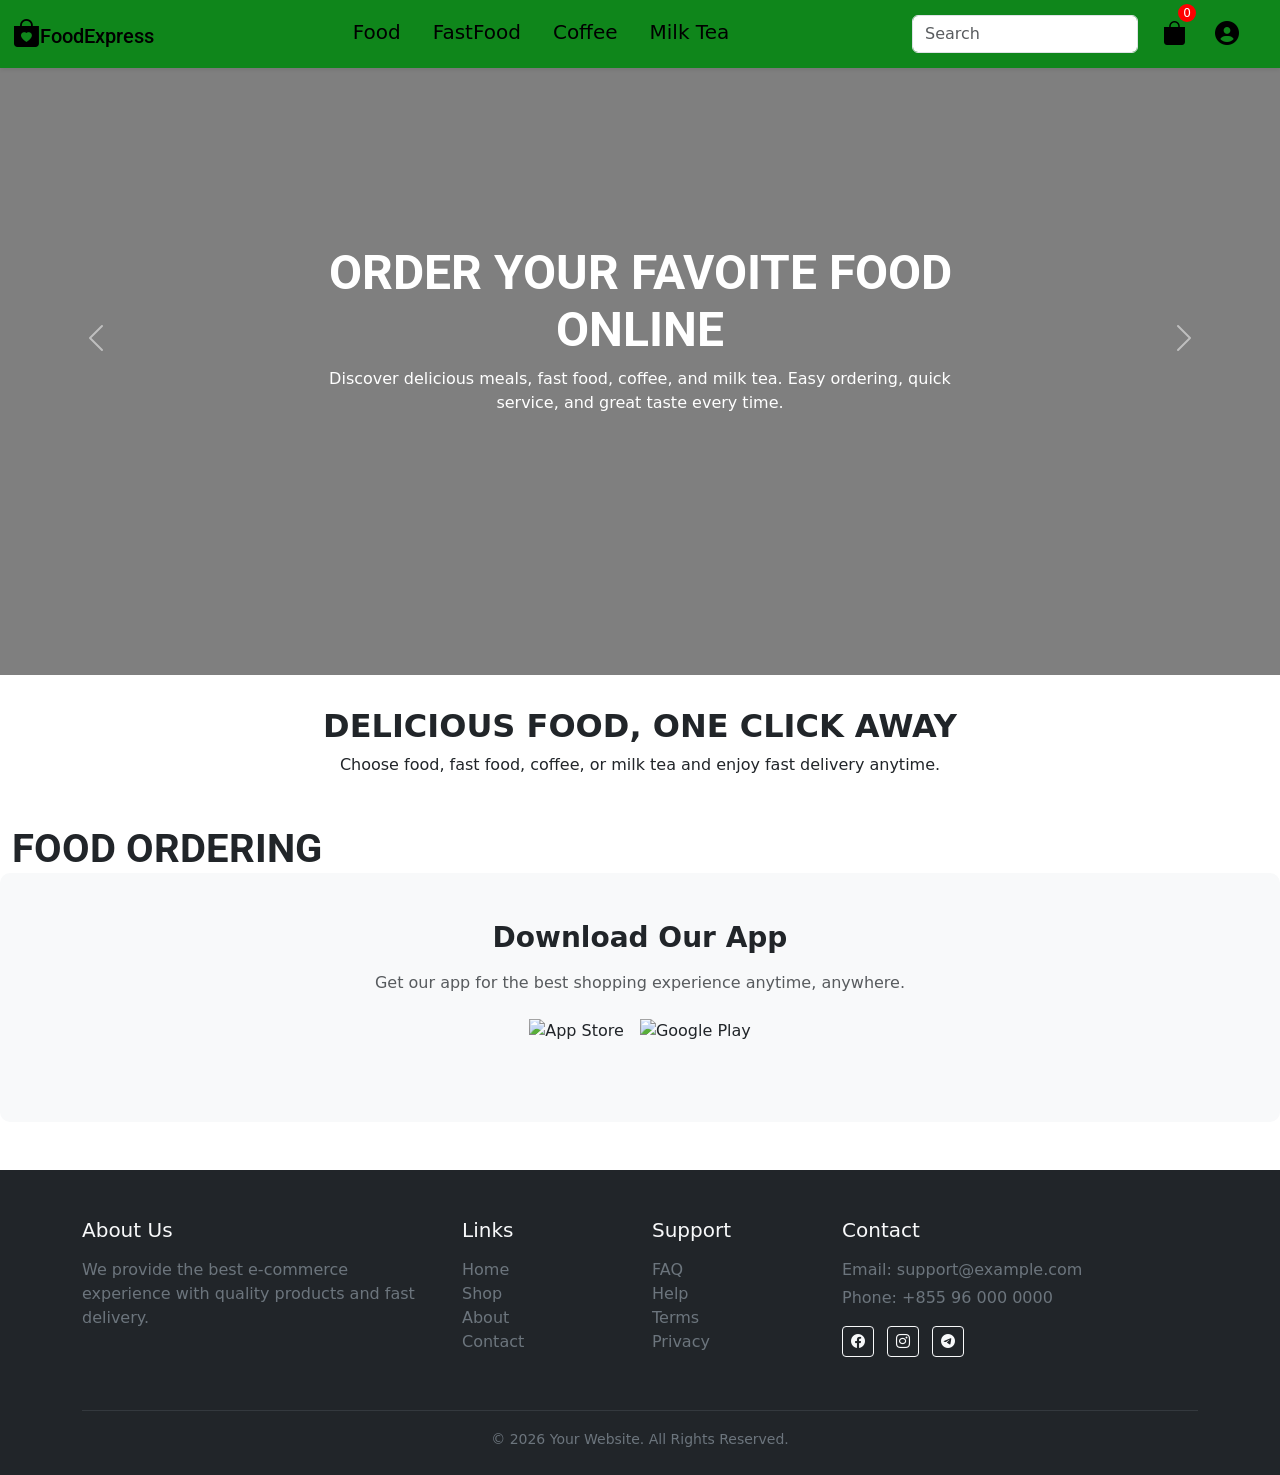
==== index.html @ bdfa1555 "update" ====
<!doctype html>
<html lang="en">

<head>
    <meta charset="UTF-8" />
    <meta name="viewport" content="width=device-width, initial-scale=1.0" />
    <title>FoodExpress</title>
    <link rel="stylesheet" href="./Style/homepage.css" />
    <link href="https://cdn.jsdelivr.net/npm/bootstrap@5.3.8/dist/css/bootstrap.min.css" rel="stylesheet"
        integrity="sha384-sRIl4kxILFvY47J16cr9ZwB07vP4J8+LH7qKQnuqkuIAvNWLzeN8tE5YBujZqJLB" crossorigin="anonymous" />
    <link rel="stylesheet" href="https://cdn.jsdelivr.net/npm/bootstrap-icons@1.13.1/font/bootstrap-icons.min.css" />
    <script src="https://cdn.jsdelivr.net/npm/sweetalert2@11"></script>
    <link rel="stylesheet" href="https://cdnjs.cloudflare.com/ajax/libs/font-awesome/6.5.2/css/all.min.css">
</head>

<body>
    <!-- navbar -->
    <nav class="navbar navbar-dark navbar-expand-lg fixed-top pe-lg-3 shadow-sm ">
        <div class="container-fluid">
            <a class="navbar-brand text-black fw-medium" href="#"><i
                    class="bi bi-bag-heart-fill fs-3"></i>FoodExpress</a>

            <button class="navbar-toggler" type="button" data-bs-toggle="offcanvas"
                data-bs-target="#offcanvasDarkNavbar" aria-controls="offcanvasDarkNavbar"
                aria-label="Toggle navigation">
                <i class="bi bi-list text-black fs-1"></i>
            </button>
            <div class="offcanvas offcanvas-end text-bg-light w-75" tabindex="-1" id="offcanvasDarkNavbar"
                aria-labelledby="offcanvasDarkNavbarLabel">
                <div class="offcanvas-header">
                    <i class="offcanvas-title fs-5" id="offcanvasDarkNavbarLabel">
                            FoodExpress
                    </i>
                    <button type="button" class="btn-close btn-close-black" data-bs-dismiss="offcanvas"
                        aria-label="Close"></button>
                </div>
                <div class="offcanvas-body ">
                    <ul class="navbar-nav justify-content-center gap-3 flex-grow-1 pe-3 ms-3 fs-5">
                        <li class="nav-item">
                            <a class="nav-link text-black fw-medium" aria-current="page" href="/index.html">Food</a>
                        </li>
                        <li class="nav-item">
                            <a class="nav-link text-black fw-medium" href="./menupage/fastfood.html">FastFood</a>
                        </li>
                        <li class="nav-item">
                            <a class="nav-link text-black fw-medium" href="./menupage/coffee.html">Coffee</a>
                        </li>
                        <li class="nav-item">
                            <a class="nav-link text-black fw-medium" href="./menupage/milktea.html">Milk Tea</a>
                        </li>
                    </ul>
                    <form class="d-flex position-relative mt-3 gap-3 mt-lg-0 align-content-center align-items-center"
                        role="search">
                        <input id="search" class="form-control me-2 " type="search" placeholder="Search"
                            aria-label="Search" />
                        <i style="cursor: pointer" class="bi bi-bag-fill text-black fs-4" data-bs-toggle="offcanvas"
                            data-bs-target="#offcanvasScrolling" aria-controls="offcanvasScrolling"></i>
                        <span id="cart_count">0</span>
                    </form>
                    <!-- User Profile Button -->
                    <button class="btn text-black ms-3 fs-4 " data-bs-toggle="modal" data-bs-target="#exampleModal"><i
                            class="fa-solid fa-circle-user "></i></button>
                </div>
            </div>
        </div>
    </nav>

    <!-- user profile Dorm -->
    <div class="modal fade" id="exampleModal" tabindex="-1" aria-labelledby="exampleModalLabel" aria-hidden="true">
        <div class="modal-dialog">
            <div class="modal-content">
                <div class="modal-header">
                    <h1 class="modal-title fs-5 " id="exampleModalLabel">Your Information</h1>
                    <button type="button" class="btn-close" data-bs-dismiss="modal" aria-label="Close"></button>
                </div>
                <div class="modal-body">
                    <form>

                        <!-- Name -->
                        <div class="mb-3">
                            <label for="name" class="col-form-label ">Name</label>
                            <input id="name" type="text" class="form-control" placeholder="Enter name" required>
                        </div>

                        <!-- Gender -->
                        <div class="mb-3">
                            <label class="col-form-label d-block">Gender</label>

                            <div class="form-check form-check-inline">
                                <input class="form-check-input" type="radio" name="gender" id="male" value="male"
                                    required>
                                <label class="form-check-label" for="male">Male</label>
                            </div>

                            <div class="form-check form-check-inline">
                                <input class="form-check-input" type="radio" name="gender" id="female" value="female">
                                <label class="form-check-label" for="female">Female</label>
                            </div>
                        </div>

                        <!-- Gmail -->
                        <div class="mb-3">
                            <label for="email" class="col-form-label">Gmail</label>
                            <input id="email" type="email" class="form-control" placeholder="example@gmail.com"
                                pattern="^[a-zA-Z0-9._%+-]+@gmail\.com$" required>
                            <small class="text-muted">Only Gmail addresses are allowed</small>
                        </div>

                        <!-- Phone Number -->
                        <div class="mb-3">
                            <label for="phone" class="col-form-label">Phone Number</label>
                            <input id="phone" type="tel" class="form-control" placeholder="+855 96 000 0000"
                                pattern="^\+?[0-9]{8,15}$" required>
                        </div>

                        <!-- Address -->
                        <div class="mb-3">
                            <label class="col-form-label">Address</label>

                            <!-- Street -->
                            <input type="text" class="form-control mb-2" placeholder="Street / House number" required>

                            <!-- City -->
                            <input type="text" class="form-control mb-2" placeholder="City" required>

                            <!-- State / Province -->
                            <input type="text" class="form-control mb-2" placeholder="State / Province" required>

                        </div>

                        <!-- Profile Upload -->
                        <div class="mb-3">
                            <label for="profile" class="col-form-label">Profile</label>
                            <input id="profile" type="file" class="form-control" accept="image/*">
                        </div>

                    </form>
                </div>

                <img style="width: 150px; height: 150px; border-radius: 12px;" class="ms-3 mb-3"
                    src="https://i.pinimg.com/1200x/0e/53/97/0e53973045af09690a585416fba9394c.jpg" alt="">

                <div class="modal-footer">
                    <!-- Add Employee -->
                    <button type="button" class="btn btn-secondary w-100" data-bs-dismiss="modal">
                        Add Your Information
                    </button>

                    <!-- Cancel -->
                    <button type="button" class="btn btn-primary w-100" data-bs-dismiss="modal">
                        Cancel
                    </button>
                </div>
            </div>
        </div>
    </div>

    <!-- cart-ocanvas -->

    <div class="offcanvas offcanvas-end" data-bs-scroll="true" data-bs-backdrop="false" tabindex="-1"
        id="offcanvasScrolling">

        <div class="offcanvas-header">
            <h5 class="offcanvas-title">Your Food</h5>
            <button type="button" class="btn-close" data-bs-dismiss="offcanvas"></button>
        </div>

        <div class="offcanvas-body">

            <!-- Cart Items -->
            <div id="cart-items">
            </div>

            <!-- Footer -->
            <div id="card-summary">
                <div class="card-footer">
                    <div class="d-flex justify-content-between fw-bold">
                        <span>Total Payment:</span>
                        <span>${0}</span>
                    </div>
                    <button class="btn btn-dark w-100 mt-3">Payment</button>
                </div>


            </div>

        </div>
    </div>

    <!-- hero page -->
    <div id="carouselExampleControlsNoTouching" class="carousel slide position-relative" data-bs-touch="false">
        <div class="carousel-inner">
            <!-- item 1 -->
            <div class="carousel-item active">
                <div class="hero-slide">
                    <img src="https://i.pinimg.com/736x/09/52/6a/09526a6b908856f823a1c5ae7d5eba42.jpg"
                        class="d-block w-100" alt="..." />

                    <div class="hero-overlay"></div>
                </div>
            </div>

            <!-- item 2 -->
            <div class="carousel-item">
                <div class="hero-slide">
                    <img src="https://i.pinimg.com/1200x/1a/45/1c/1a451c2844826c3691ee80512e9e1166.jpg"
                        class="d-block w-100" alt="..." />

                    <div class="hero-overlay"></div>
                </div>
            </div>

            <!-- item 3 -->
            <div class="carousel-item">
                <div class="hero-slide">
                    <img src="https://i.pinimg.com/1200x/7e/39/4e/7e394e51f9a68c94f97cf4cd88cced75.jpg"
                        class="d-block w-100" alt="..." />

                    <div class="hero-overlay"></div>
                </div>
            </div>
        </div>

        <!-- controls -->
        <button class="carousel-control-prev" type="button" data-bs-target="#carouselExampleControlsNoTouching"
            data-bs-slide="prev">
            <span class="carousel-control-prev-icon"></span>
        </button>

        <button class="carousel-control-next" type="button" data-bs-target="#carouselExampleControlsNoTouching"
            data-bs-slide="next">
            <span class="carousel-control-next-icon"></span>
        </button>

        <div class="hero-content text-center text-white">
            <h1 class="fw-bold">ORDER YOUR FAVOITE FOOD ONLINE</h1>
            <p>Discover delicious meals, fast food, coffee, and milk tea. Easy ordering, quick service, and great taste every time.</p>
        </div>
    </div>

    <!-- about contents -->
    <div class="about container-fluid py-3">

        <!-- title + paragraph -->
        <div class="title-about py-3">
            <h2 class="fw-bold text-center">DELICIOUS FOOD, ONE CLICK AWAY</h2>
            <p class="mx-auto">
                Choose food, fast food, coffee, or milk tea and enjoy fast delivery anytime.

            </p>
        </div>

    </div>


    <!-- menu page -->
    <div class="menu container-fluid">
        <h2 class=" mb-4"> FOOD ORDERING</h2>
        <h1 id="txt-search" class="text-center text-danger-emphasis fw-bold"></h1>
        <div id="show-product" class="row g-4"></div>

    </div>

    <!-- app content -->
    <div class="app-section container-fluid py-5 text-center">

        <h3 class="fw-bold mb-3">Download Our App</h3>
        <p class="text-muted mb-4">
            Get our app for the best shopping experience anytime, anywhere.
        </p>

        <div class="d-flex justify-content-center align-items-center gap-3 flex-wrap">
            <img class="store-btn"
                src="https://upload.wikimedia.org/wikipedia/commons/thumb/3/3c/Download_on_the_App_Store_Badge.svg/1280px-Download_on_the_App_Store_Badge.svg.png"
                alt="App Store">

            <img class="store-btn" src="https://freelogopng.com/images/all_img/1664287128google-play-store-logo-png.png"
                alt="Google Play">
        </div>

    </div>

    <!-- Footer -->
    <footer class="bg-dark text-light pt-5 pb-4 mt-5">
        <div class="container">
            <div class="row">

                <!-- About -->
                <div class="col-12 col-md-4 mb-4">
                    <h5 class="mb-3">About Us</h5>
                    <p class="text-secondary">
                        We provide the best e-commerce experience with quality products and fast delivery.
                    </p>
                </div>

                <!-- Quick Links -->
                <div class="col-6 col-md-2 mb-4">
                    <h5 class="mb-3">Links</h5>
                    <ul class="list-unstyled">
                        <li><a href="#" class="text-secondary text-decoration-none">Home</a></li>
                        <li><a href="#" class="text-secondary text-decoration-none">Shop</a></li>
                        <li><a href="#" class="text-secondary text-decoration-none">About</a></li>
                        <li><a href="#" class="text-secondary text-decoration-none">Contact</a></li>
                    </ul>
                </div>

                <!-- Support -->
                <div class="col-6 col-md-2 mb-4">
                    <h5 class="mb-3">Support</h5>
                    <ul class="list-unstyled">
                        <li><a href="#" class="text-secondary text-decoration-none">FAQ</a></li>
                        <li><a href="#" class="text-secondary text-decoration-none">Help</a></li>
                        <li><a href="#" class="text-secondary text-decoration-none">Terms</a></li>
                        <li><a href="#" class="text-secondary text-decoration-none">Privacy</a></li>
                    </ul>
                </div>

                <!-- Contact -->
                <div class="col-12 col-md-4 mb-4">
                    <h5 class="mb-3">Contact</h5>
                    <p class="text-secondary mb-1">Email: support@example.com</p>
                    <p class="text-secondary mb-1">Phone: +855 96 000 0000</p>

                    <!-- Social -->
                    <div class="mt-3">
                        <a href="#" class="btn btn-outline-light btn-sm me-2"><i class="bi bi-facebook"></i></a>
                        <a href="#" class="btn btn-outline-light btn-sm me-2"><i class="bi bi-instagram"></i></a>
                        <a href="#" class="btn btn-outline-light btn-sm"><i class="bi bi-telegram"></i></a>
                    </div>
                </div>

            </div>

            <hr class="border-secondary">

            <!-- Bottom -->
            <div class="text-center text-secondary">
                <small>© 2026 Your Website. All Rights Reserved.</small>
            </div>
        </div>
    </footer>
</body>

</html>
<script src="https://cdn.jsdelivr.net/npm/bootstrap@5.3.8/dist/js/bootstrap.bundle.min.js"
    integrity="sha384-FKyoEForCGlyvwx9Hj09JcYn3nv7wiPVlz7YYwJrWVcXK/BmnVDxM+D2scQbITxI"
    crossorigin="anonymous"></script>
<script src="./Javascript/homepage.js"></script>
---- Style/homepage.css ----
@import url('https://fonts.googleapis.com/css2?family=Bebas+Neue&family=Bokor&family=Bungee&family=Fjalla+One&family=Koulen&family=Moul&family=Roboto:ital,wght@0,100..900;1,100..900&family=Rye&display=swap');
body{
    width: 100%;
    height: auto;
    background: darkgray;
}

.navbar{
    background-color: rgb(15, 134, 27);
}
.navbar-brand{
    font-family: "Roboto", sans-serif;
    
    
}
.navbar-nav .nav-link:hover{
    background-color: rgba(255, 255, 255, 0.196);
    border-radius: 5px;
    transition: 0.3s;
}
.offcanvas-title{
    font-family: "Roboto", sans-serif;
}
#cart_count{
    position: absolute;
    width: 18px;
    height: 18px;
    border-radius: 50%;
    background-color: red;
    color: white;
    font-size: 12px;
    display: flex;
    justify-content: center;
    align-items: center;
    top: -5px;
    right: -10px;
}
/* hero height */
.hero-slide {
    position: relative;
}

.hero-slide img {
    height: 75vh;
    object-fit: cover;
}

/* overlay */
.hero-overlay {
    position: absolute;
    top: 0;
    left: 0;
    width: 100%;
    height: 100%;

    background: rgba(0, 0, 0, 0.5);
}

/* content center */
.hero-content {
    position: absolute;
    top: 50%;
    left: 50%;
    transform: translate(-50%, -50%);
}
.hero-content h1 {
    font-family: "Roboto", sans-serif;
    color: white;
    font-size: 48px;
}

/* responsive */
@media (max-width: 575px ) {
    .hero-slide img {
        height: 50vh;
    }

    .hero-content h1 {
        width: 100%;
        font-size: 18px;
        line-height: 30px;
    }

    .hero-content p {
        font-size: 14px;
    }
}
@media screen and (min-width: 577px) and (max-width: 992px) {
    .hero-slide img {
        height: 50vh;
    }

    .hero-content h1 {
        font-size: 36px;
    }

    .hero-content p {
        font-size: 18px;
    }
    
}

.menu h2{
     font-family: "Roboto", sans-serif;
     font-weight: 700;
     font-size: 40px;
}

/* product image */
.product-card img {
    height: 300px;
    object-fit: cover;
}

/* hover effect */
.product-card {
    transition: 0.3s;
    box-shadow: rgba(67, 71, 85, 0.27) 0px 0px 0.25em, rgba(90, 125, 188, 0.05) 0px 0.25em 1em;
}

.product-card:hover {
    transform: translateY(-8px);
}

/* mobile spacing */
@media (max-width: 576px) {
    .menu h2 {
        font-size: 20px;
    }
}

/* about card */
.about-card {
    position: relative;
    border-radius: 10px;
    overflow: hidden;
    cursor: pointer;
}

.about-card img {
    width: 100%;
    height: 300px;
    object-fit: cover;
    transition: 0.4s;
}

/* dark overlay */
.about-overlay {
    position: absolute;
    top: 0;
    left: 0;
    width: 100%;
    height: 100%;
    background: rgba(0, 0, 0, 0.5);
}

/* text */
.about-text {
    position: absolute;
    bottom: 20px;
    left: 20px;
    color: white;
}

.about-text h4 {
    font-weight: bold;
}

.about-text p {
    font-size: 14px;
}

/* hover effect */
.about-card:hover img {
    transform: scale(1.1);
}

/* responsive */
@media (max-width: 768px) {
    .about-card img {
        height: 220px;
    }
}
.title-about{
    text-align: justify;
}
@media screen and (min-width:993px) {
    .title-about p{
        width: 75%;
        text-align: center;
    }
}

/* app section */
.app-section {
    background: #f8f9fa;
    border-radius: 10px;
}

/* store buttons */
.store-btn {
    height: 55px;
    cursor: pointer;
    transition: 0.3s;
}

.store-btn:hover {
    transform: scale(1.05);
}

/* responsive */
@media (max-width: 576px) {
    .store-btn {
        height: 45px;
    }
}

/* scroll area */
#cart-items {
  max-height: 60vh;
  overflow-y: auto;
  padding-right: 5px;
}

/* item */
.cart-item {
  display: flex;
  align-items: center;
  gap: 10px;
  background: #f9f9f9;
  padding: 10px;
  border-radius: 10px;
  margin-bottom: 12px;
}

/* image */
.cart-item img {
  width: 70px;
  height: 60px;
  object-fit: cover;
  border-radius: 8px;
}

/* info */
.cart-info {
  flex: 1;
}

.cart-info h6 {
  margin: 0;
  font-size: 14px;
  font-weight: 600;
}

.cart-info p {
  margin: 2px 0;
  font-size: 13px;
  color: #666;
}

/* qty buttons */
.cart-actions {
  display: flex;
  align-items: center;
  gap: 6px;
}

.cart-actions button {
  border: none;
  background: #eaeaea;
  padding: 2px 8px;
  border-radius: 5px;
  font-size: 14px;
  cursor: pointer;
}

.cart-actions button:hover {
  background: #dcdcdc;
}

/* remove icon */
.remove-btn {
  color: red;
  cursor: pointer;
  font-size: 16px;
}

/* footer */
.cart-footer {
  border-top: 1px solid #ddd;
  margin-top: 15px;
  padding-top: 15px;
}
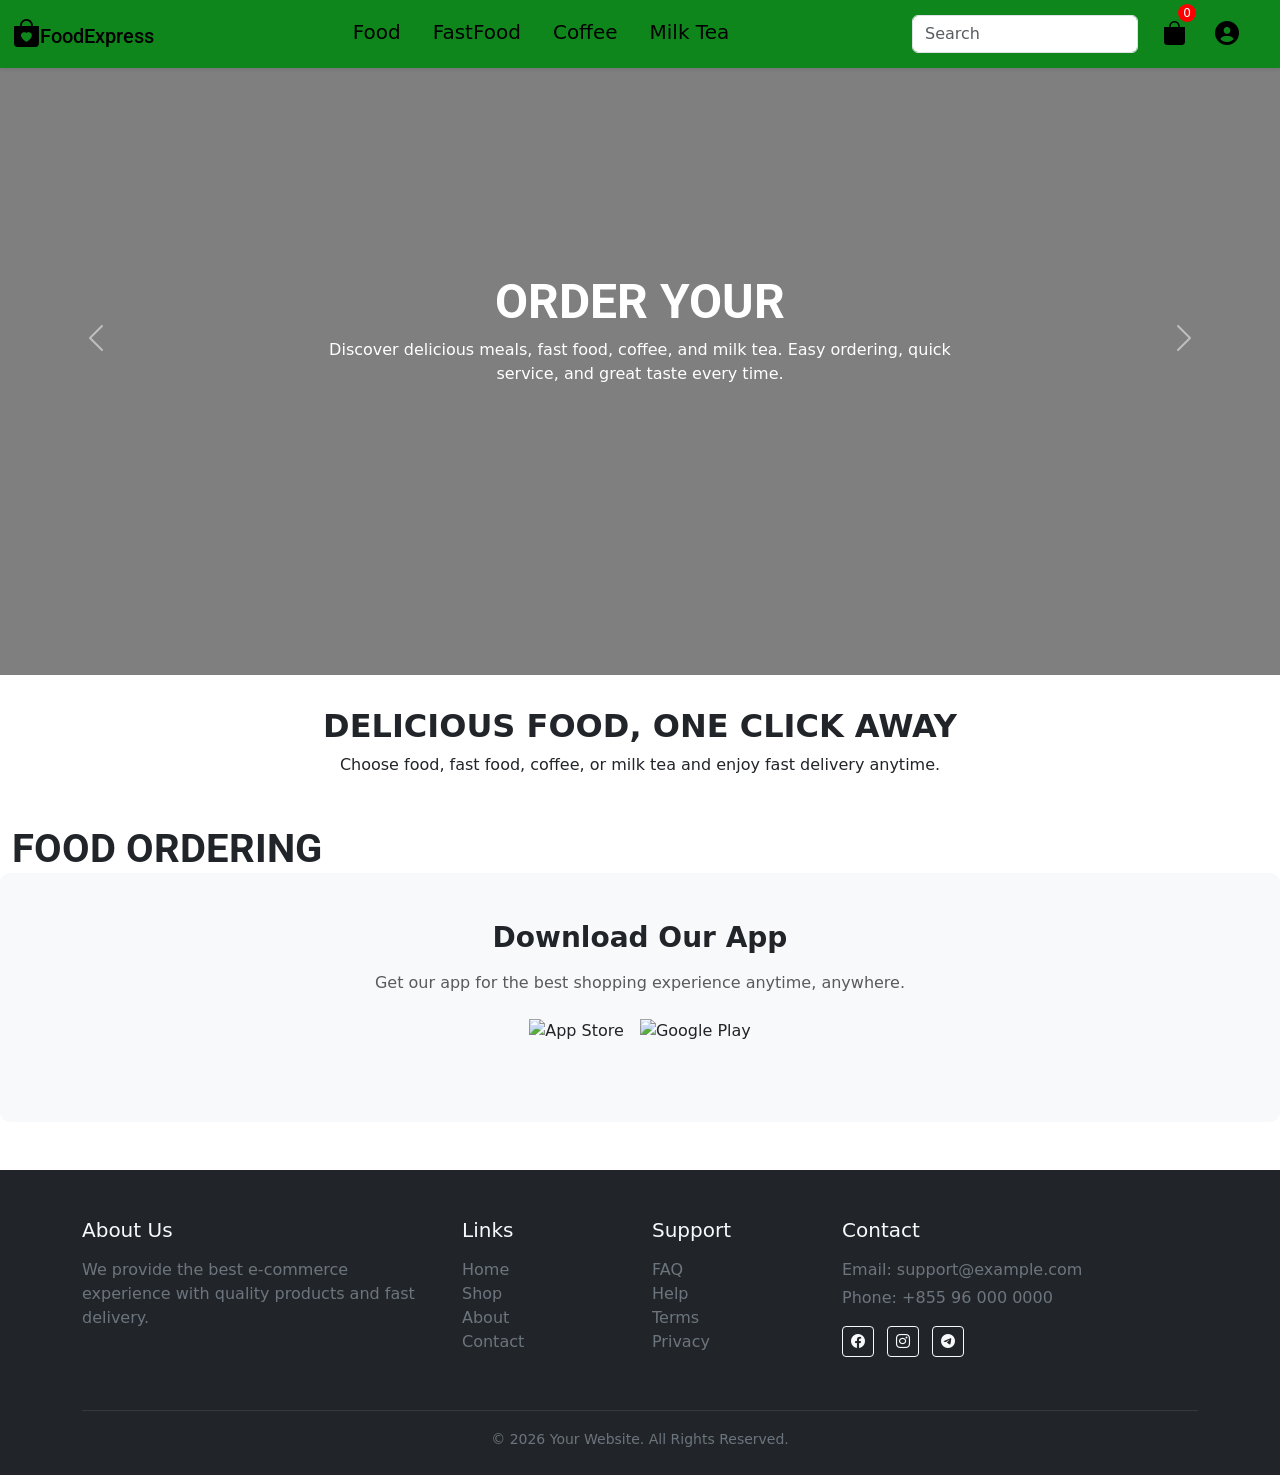
==== commit 7cc8468c: "add_style_typing" ====
--- a/index.html
+++ b/index.html
@@ -29,7 +29,7 @@
                 aria-labelledby="offcanvasDarkNavbarLabel">
                 <div class="offcanvas-header">
                     <i class="offcanvas-title fs-5" id="offcanvasDarkNavbarLabel">
-                            FoodExpress
+                        FoodExpress
                     </i>
                     <button type="button" class="btn-close btn-close-black" data-bs-dismiss="offcanvas"
                         aria-label="Close"></button>
@@ -74,7 +74,7 @@
                     <button type="button" class="btn-close" data-bs-dismiss="modal" aria-label="Close"></button>
                 </div>
                 <div class="modal-body">
-                    <form>
+                    <form id="userForm">
 
                         <!-- Name -->
                         <div class="mb-3">
@@ -134,23 +134,25 @@
                             <input id="profile" type="file" class="form-control" accept="image/*">
                         </div>
 
+                        <img style="width: 150px; height: 150px; border-radius: 12px;" class="ms-3 mb-3"
+                            src="https://i.pinimg.com/1200x/0e/53/97/0e53973045af09690a585416fba9394c.jpg" alt="">
+
+                        <div class="modal-footer">
+                            <!-- Add Employee -->
+                            <button type="submit" class="btn btn-secondary w-100">
+                                Add Your Information
+                            </button>
+
+                            <!-- Cancel -->
+                            <button type="button" class="btn btn-primary w-100" data-bs-dismiss="modal">
+                                Cancel
+                            </button>
+                        </div>
+
                     </form>
                 </div>
 
-                <img style="width: 150px; height: 150px; border-radius: 12px;" class="ms-3 mb-3"
-                    src="https://i.pinimg.com/1200x/0e/53/97/0e53973045af09690a585416fba9394c.jpg" alt="">
-
-                <div class="modal-footer">
-                    <!-- Add Employee -->
-                    <button type="button" class="btn btn-secondary w-100" data-bs-dismiss="modal">
-                        Add Your Information
-                    </button>
-
-                    <!-- Cancel -->
-                    <button type="button" class="btn btn-primary w-100" data-bs-dismiss="modal">
-                        Cancel
-                    </button>
-                </div>
+
             </div>
         </div>
     </div>
@@ -233,8 +235,9 @@
         </button>
 
         <div class="hero-content text-center text-white">
-            <h1 class="fw-bold">ORDER YOUR FAVOITE FOOD ONLINE</h1>
-            <p>Discover delicious meals, fast food, coffee, and milk tea. Easy ordering, quick service, and great taste every time.</p>
+            <h1 id="typing" class="fw-bold"></h1>
+            <p>Discover delicious meals, fast food, coffee, and milk tea. Easy ordering, quick service, and great taste
+                every time.</p>
         </div>
     </div>
 
@@ -345,4 +348,4 @@
 <script src="https://cdn.jsdelivr.net/npm/bootstrap@5.3.8/dist/js/bootstrap.bundle.min.js"
     integrity="sha384-FKyoEForCGlyvwx9Hj09JcYn3nv7wiPVlz7YYwJrWVcXK/BmnVDxM+D2scQbITxI"
     crossorigin="anonymous"></script>
-<script src="./Javascript/homepage.js"></script>+<script src="./javascript/homepage.js"></script>
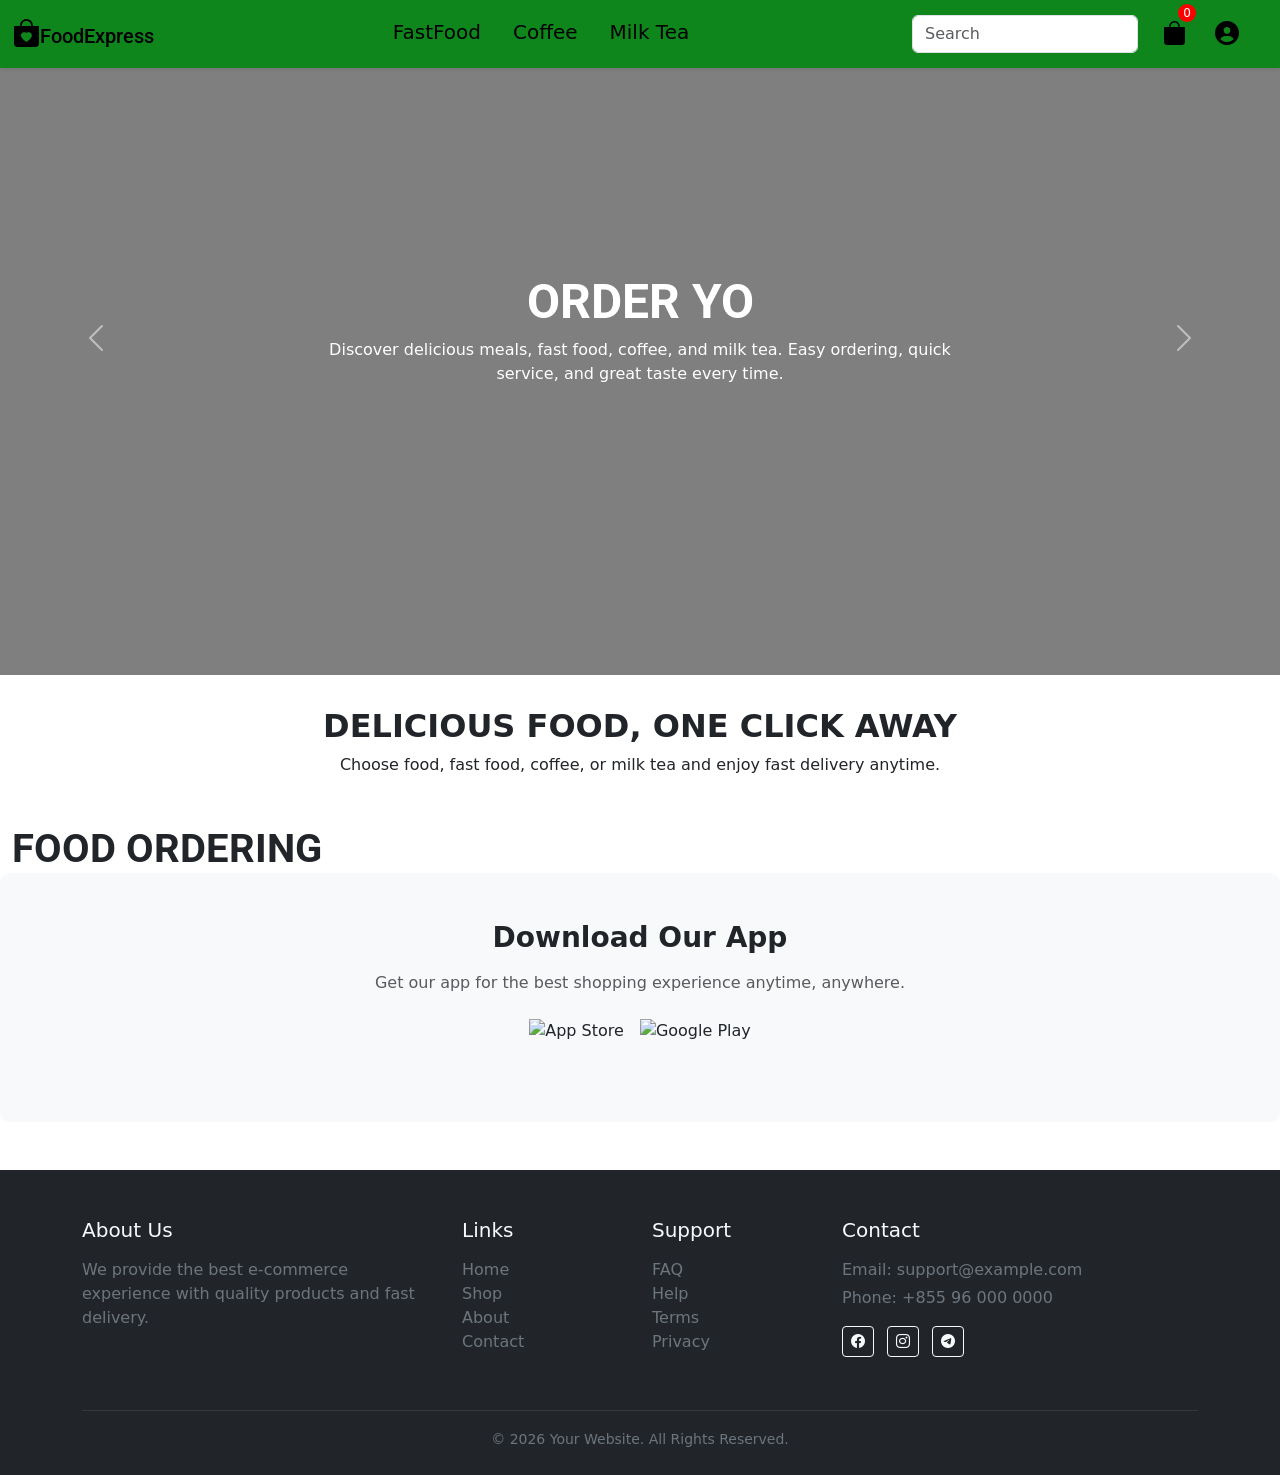
==== commit 900e017c: "delete-food" ====
--- a/index.html
+++ b/index.html
@@ -36,9 +36,7 @@
                 </div>
                 <div class="offcanvas-body ">
                     <ul class="navbar-nav justify-content-center gap-3 flex-grow-1 pe-3 ms-3 fs-5">
-                        <li class="nav-item">
-                            <a class="nav-link text-black fw-medium" aria-current="page" href="/index.html">Food</a>
-                        </li>
+                        
                         <li class="nav-item">
                             <a class="nav-link text-black fw-medium" href="./menupage/fastfood.html">FastFood</a>
                         </li>
--- a/Style/homepage.css
+++ b/Style/homepage.css
@@ -290,4 +290,28 @@
   border-top: 1px solid #ddd;
   margin-top: 15px;
   padding-top: 15px;
-}+}
+
+
+.form-check {
+    border: 1px solid #ddd;
+    border-radius: 10px;
+    padding: 12px 15px;
+    margin-bottom: 10px;
+    display: flex;
+    align-items: center;
+    cursor:pointer;
+}
+
+.form-check-input {
+    margin-right: 10px;
+    margin-left: 0 !important;
+    cursor:pointer;
+   
+}
+
+.bank-img {
+    border-radius: 6px;
+    padding: 1px;
+   
+}
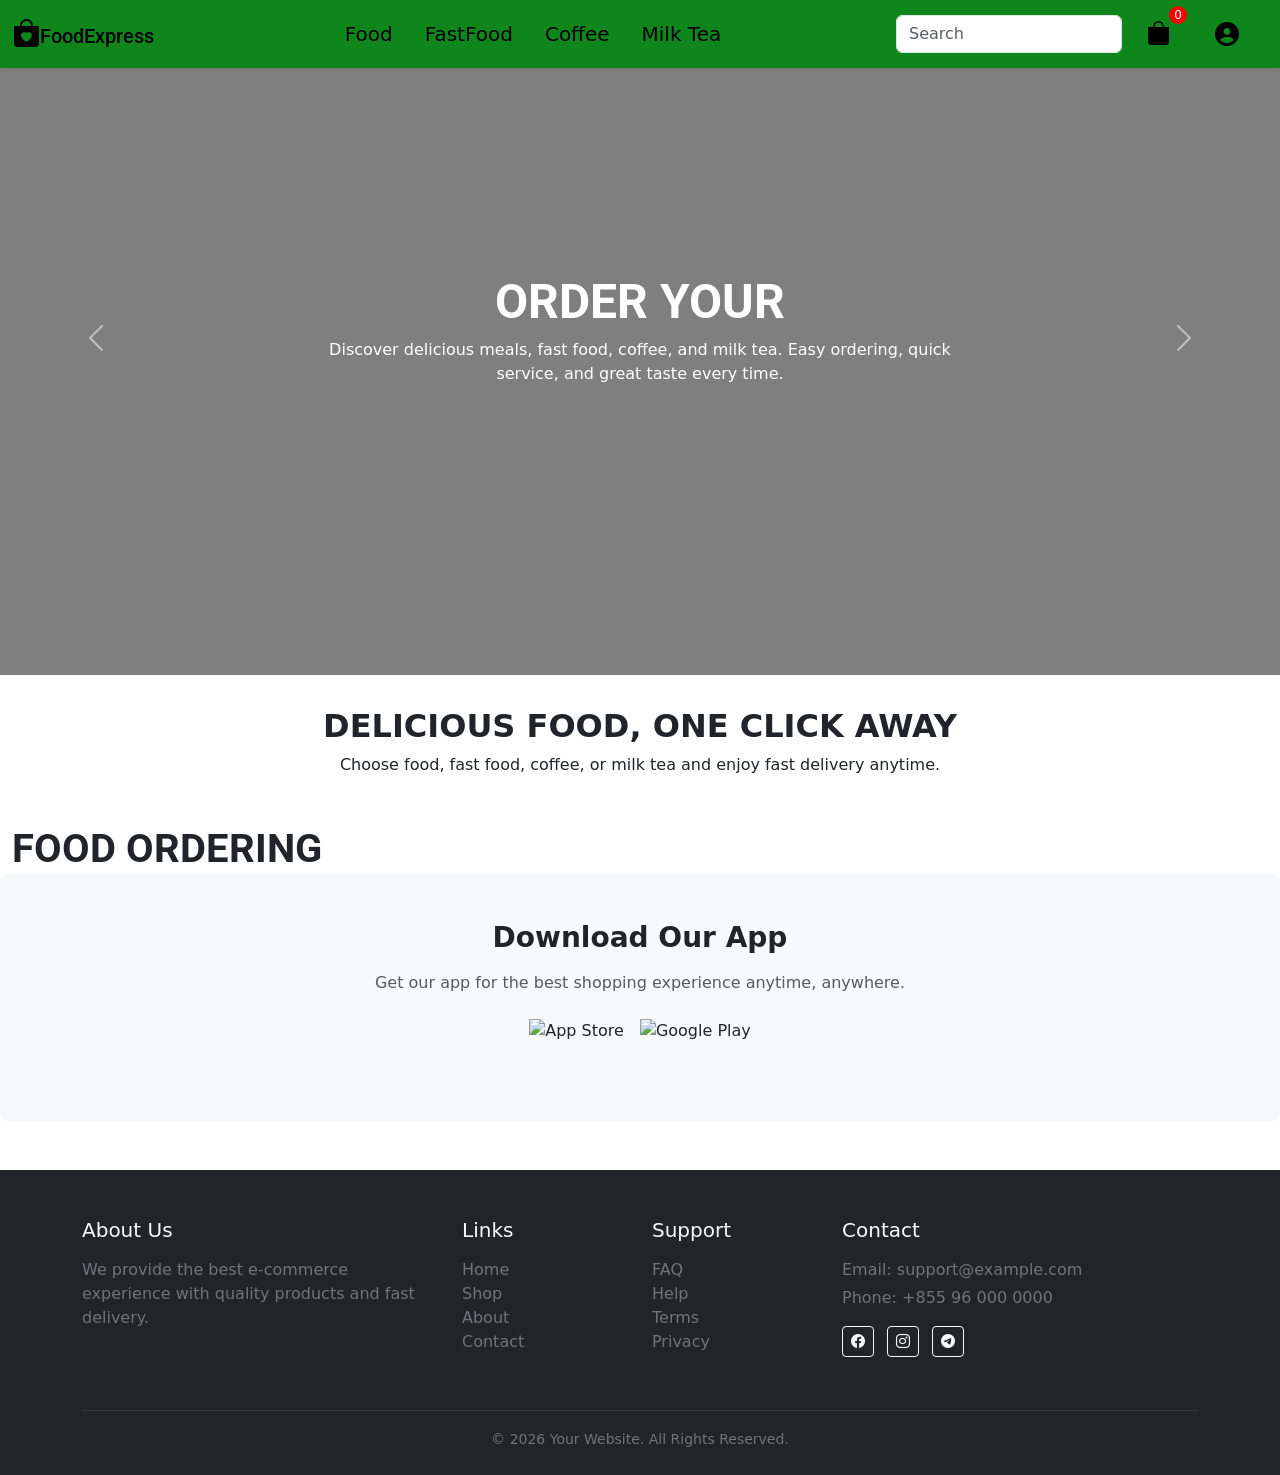
==== commit 81f3a5e7: "update-icon-user" ====
--- a/index.html
+++ b/index.html
@@ -34,9 +34,12 @@
                     <button type="button" class="btn-close btn-close-black" data-bs-dismiss="offcanvas"
                         aria-label="Close"></button>
                 </div>
-                <div class="offcanvas-body ">
+                <div class="offcanvas-body  ">
                     <ul class="navbar-nav justify-content-center gap-3 flex-grow-1 pe-3 ms-3 fs-5">
-                        
+                        <li class="nav-item">
+                            <a class="nav-link text-black fw-medium" href="./menupage/food.html">Food</a>
+                        </li>
+
                         <li class="nav-item">
                             <a class="nav-link text-black fw-medium" href="./menupage/fastfood.html">FastFood</a>
                         </li>
@@ -54,10 +57,11 @@
                         <i style="cursor: pointer" class="bi bi-bag-fill text-black fs-4" data-bs-toggle="offcanvas"
                             data-bs-target="#offcanvasScrolling" aria-controls="offcanvasScrolling"></i>
                         <span id="cart_count">0</span>
+                        <!-- User Profile Button -->
+                        <button  type="button" class="btn text-black ms-3 fs-4 d-flex " data-bs-toggle="modal"
+                            data-bs-target="#exampleModal"><i class="fa-solid fa-circle-user "></i></button>
                     </form>
-                    <!-- User Profile Button -->
-                    <button class="btn text-black ms-3 fs-4 " data-bs-toggle="modal" data-bs-target="#exampleModal"><i
-                            class="fa-solid fa-circle-user "></i></button>
+
                 </div>
             </div>
         </div>
--- a/Style/homepage.css
+++ b/Style/homepage.css
@@ -33,7 +33,7 @@
     justify-content: center;
     align-items: center;
     top: -5px;
-    right: -10px;
+    right: 65px;
 }
 /* hero height */
 .hero-slide {
@@ -99,7 +99,6 @@
     }
     
 }
-
 .menu h2{
      font-family: "Roboto", sans-serif;
      font-weight: 700;
@@ -307,7 +306,7 @@
     margin-right: 10px;
     margin-left: 0 !important;
     cursor:pointer;
-   
+    
 }
 
 .bank-img {
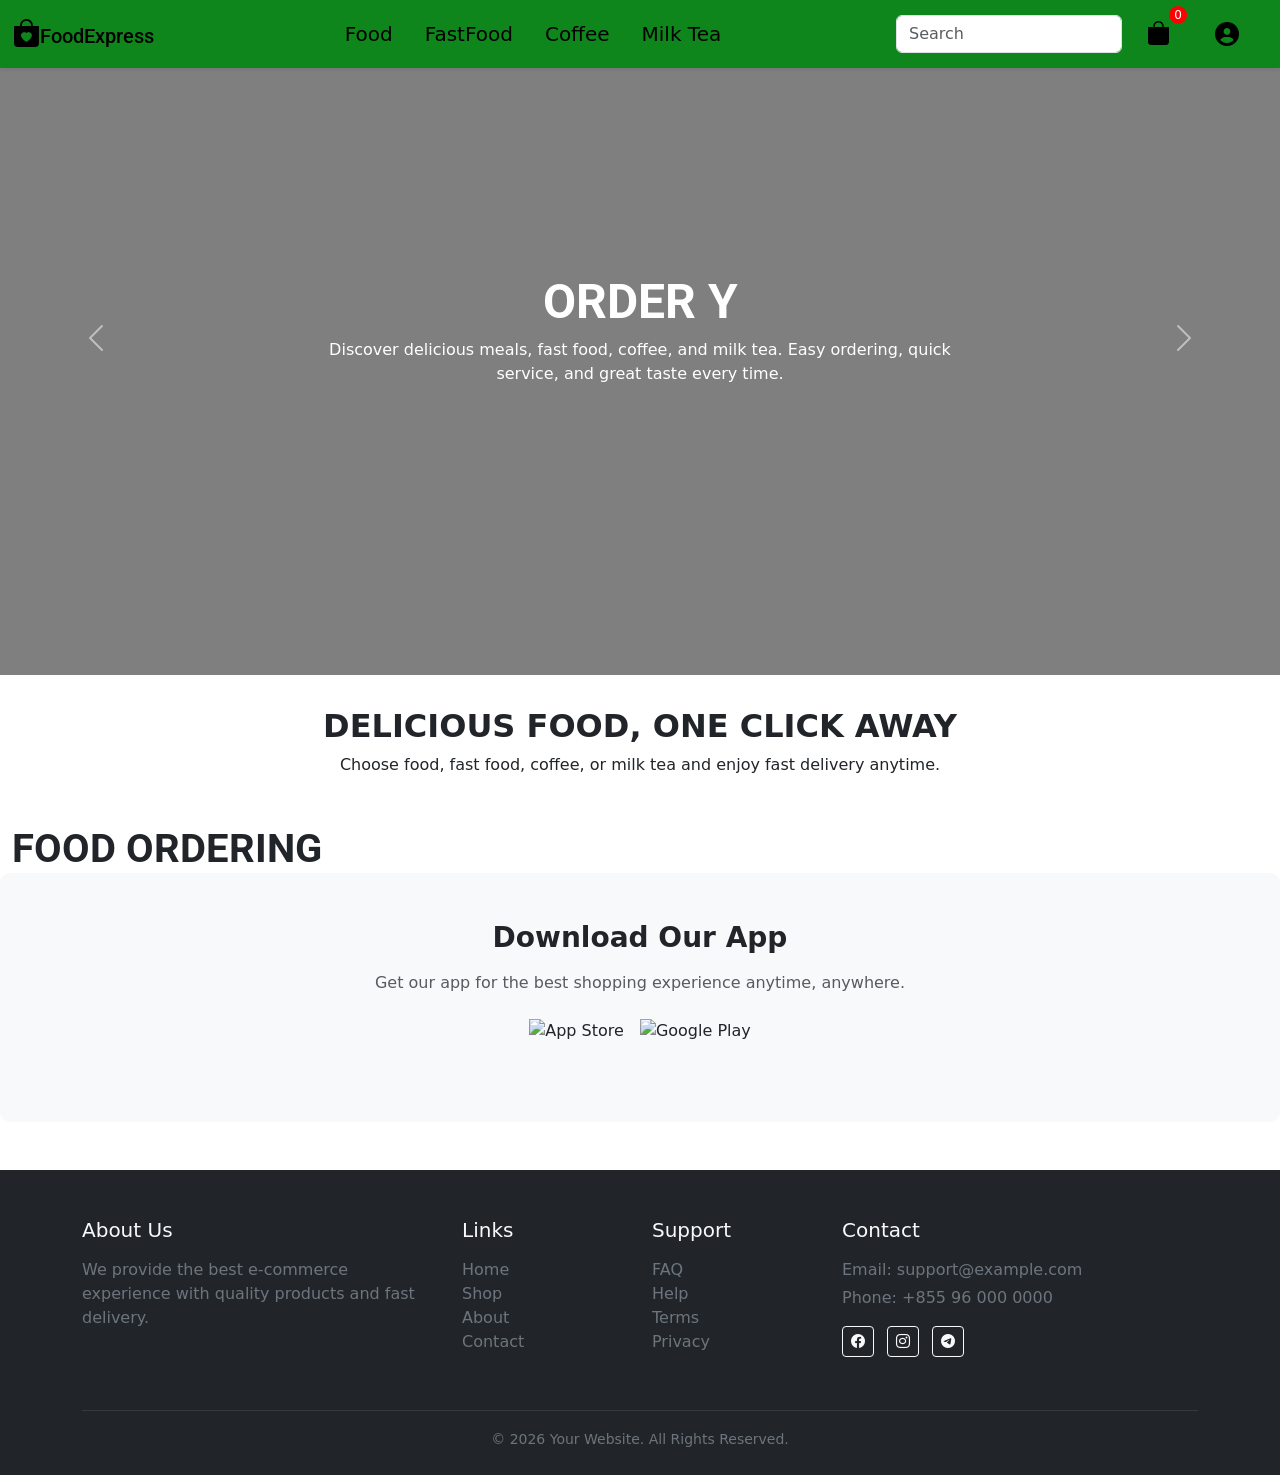
==== commit e89df6bb: "update-text" ====
--- a/index.html
+++ b/index.html
@@ -249,7 +249,7 @@
         <!-- title + paragraph -->
         <div class="title-about py-3">
             <h2 class="fw-bold text-center">DELICIOUS FOOD, ONE CLICK AWAY</h2>
-            <p class="mx-auto">
+            <p class="mx-auto text-center">
                 Choose food, fast food, coffee, or milk tea and enjoy fast delivery anytime.
 
             </p>
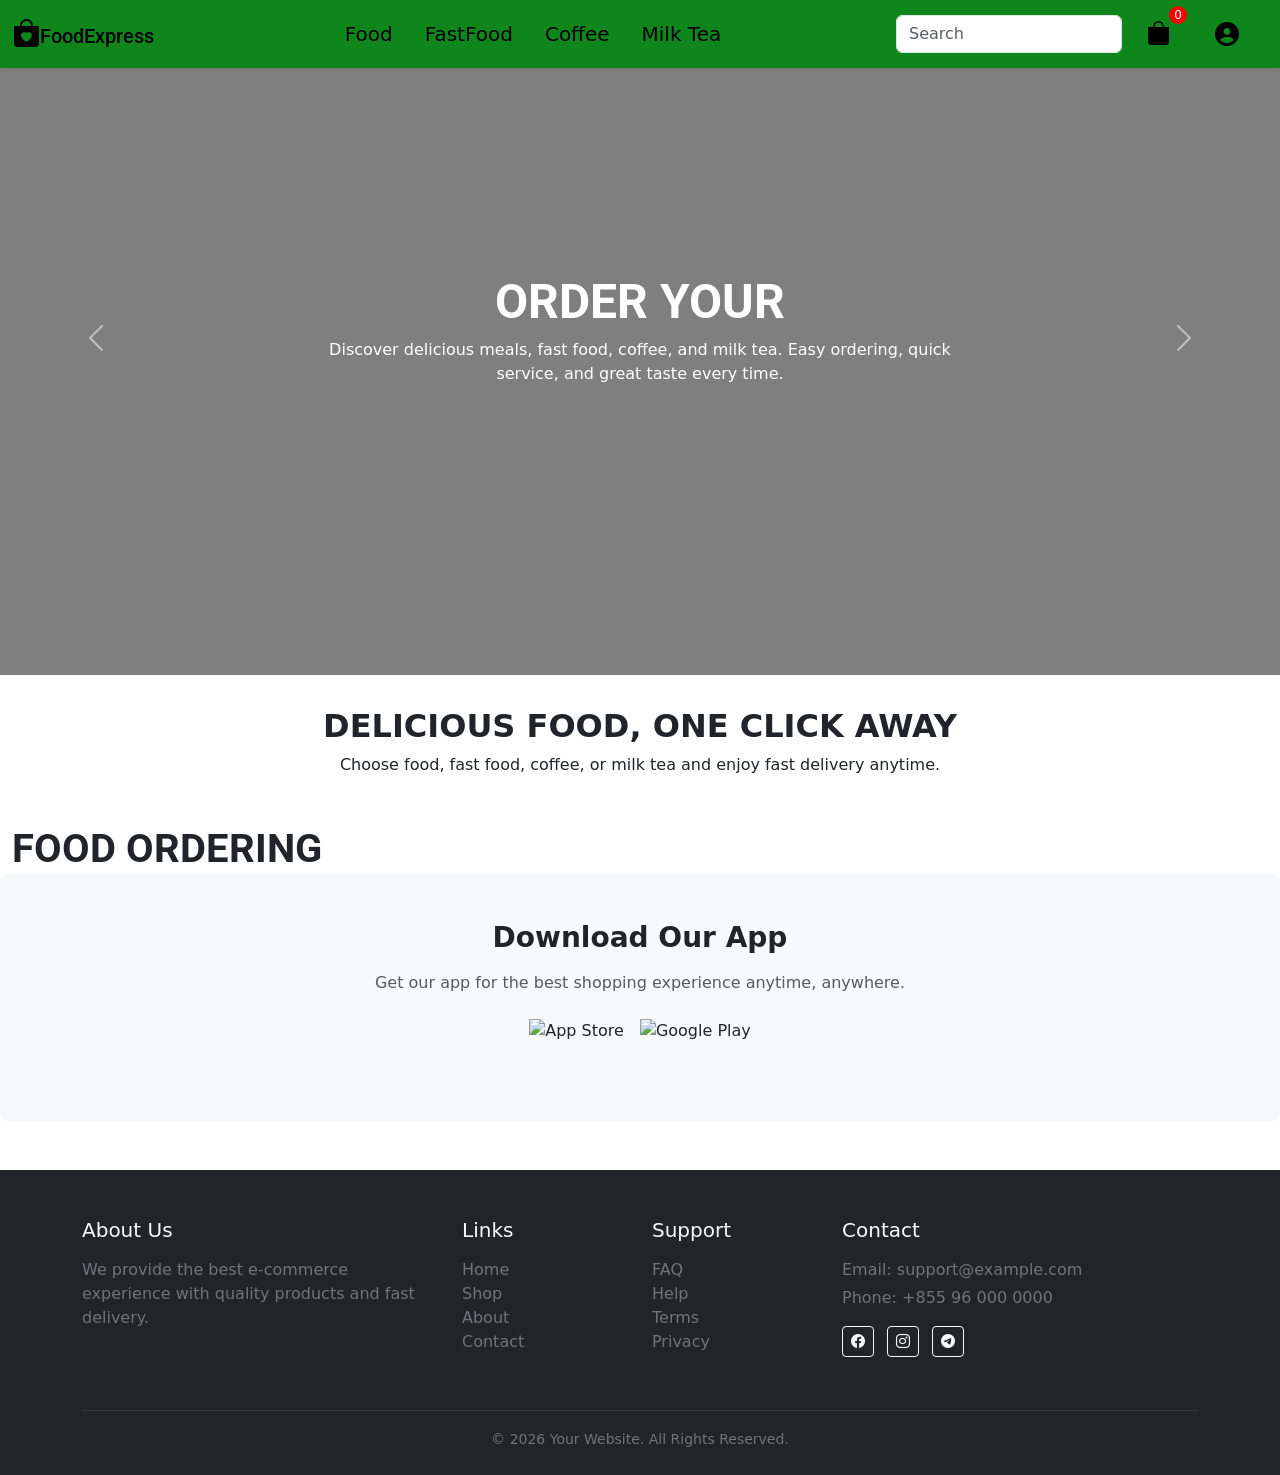
==== commit 22566a1f: "add-btn-share-location" ====
--- a/index.html
+++ b/index.html
@@ -58,7 +58,7 @@
                             data-bs-target="#offcanvasScrolling" aria-controls="offcanvasScrolling"></i>
                         <span id="cart_count">0</span>
                         <!-- User Profile Button -->
-                        <button  type="button" class="btn text-black ms-3 fs-4 d-flex " data-bs-toggle="modal"
+                        <button type="button" class="btn text-black ms-3 fs-4 d-flex " data-bs-toggle="modal"
                             data-bs-target="#exampleModal"><i class="fa-solid fa-circle-user "></i></button>
                     </form>
 
@@ -128,7 +128,15 @@
                             <!-- State / Province -->
                             <input type="text" class="form-control mb-2" placeholder="State / Province" required>
 
-                        </div>
+                            <!-- Share location -->
+                            <div class="input-group">
+                                <button class="btn btn-primary w-100" type="button" onclick="getLocation()">
+                                    <i class="fa-solid fa-location-dot"></i>
+                                    Share Location
+                                </button>
+                            </div>
+                        </div>
+
 
                         <!-- Profile Upload -->
                         <div class="mb-3">
